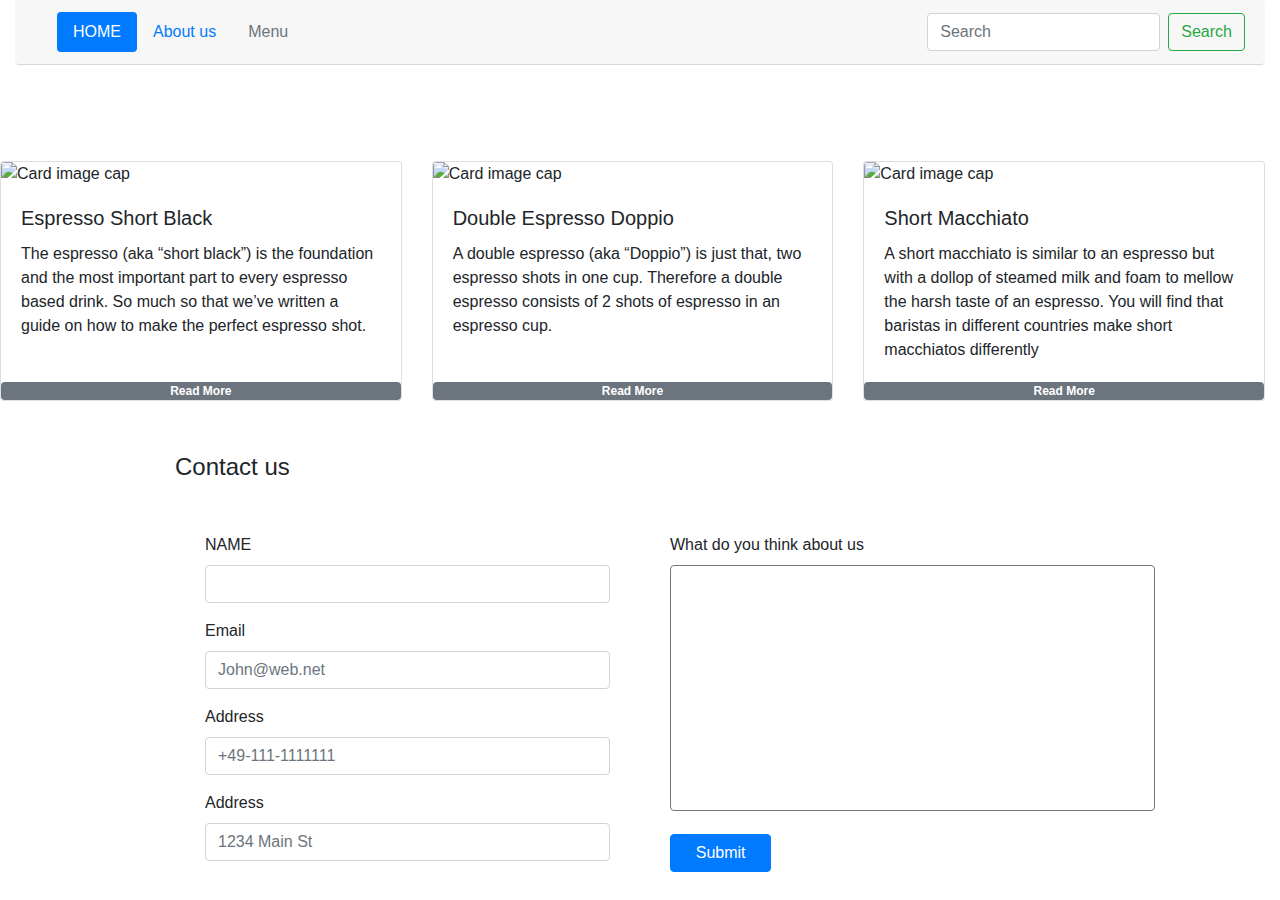
==== index copy.html @ f2f2e202 "form added" ====
<!DOCTYPE html>
<html lang="en">

<head>
  <meta charset="UTF-8">
  <meta name="viewport" content="width=device-width, initial-scale=1.0">
  <link rel="stylesheet" href="assets/css/style.css">
  <link rel="stylesheet" href="https://stackpath.bootstrapcdn.com/bootstrap/4.4.1/css/bootstrap.min.css"
    integrity="sha384-Vkoo8x4CGsO3+Hhxv8T/Q5PaXtkKtu6ug5TOeNV6gBiFeWPGFN9MuhOf23Q9Ifjh" crossorigin="anonymous">
  <script src="https://kit.fontawesome.com/50ed43cee8.js" crossorigin="anonymous"></script>
  <title>COFFEE SHOP</title>
</head>

<body>

  <header>
    <div class="container-fluid ">
      <div class="card-header d-flex align-items-center justify-content-between rounded">
        <ul class="nav nav-pills card-header-pills ">
          <li class="nav-item">
            <a class="nav-link" href="#"><i class="fas fa-mug-hot"></i></a>
          </li>
          <li class="nav-item">
            <a class="nav-link active" href="#">HOME</a>
          </li>
          <li class="nav-item">
            <a class="nav-link" href="#">About us</a>
          </li>
          <li class="nav-item">
            <a class="nav-link disabled" href="#" tabindex="-1" aria-disabled="true">Menu</a>
          </li>
        </ul>
        <form class="form-inline">
          <input class="form-control mr-sm-2" type="search" placeholder="Search" aria-label="Search">
          <button class="btn btn-outline-success my-2 my-sm-0" type="submit">Search</button>
        </form>
      </div>
    </div>
  </header>




  <div id="carouselExampleCaptions" class="container carousel slide mt-5" data-ride="carousel">
    <ol class="carousel-indicators">
      <li data-target="#carouselExampleCaptions" data-slide-to="0" class="active"></li>
      <li data-target="#carouselExampleCaptions" data-slide-to="1"></li>
      <li data-target="#carouselExampleCaptions" data-slide-to="2"></li>
    </ol>
    <div class="carousel-inner">
      <div class="carousel-item active">
        <img src="https://www.itl.cat/pngfile/big/11-113886_coffee-wallpaper-best-pictures-of-coffee.jpg"
          class="d-block w-100 rounded" alt="">

      </div>
      <div class="carousel-item">
        <img src="https://i.ytimg.com/vi/1zlIKQtJLuM/maxresdefault.jpg" class="d-block w-100 rounded" alt="">

      </div>
      <div class="carousel-item">
        <img src="https://wallpaperaccess.com/full/1889536.jpg" class="d-block w-100 rounded" alt="">

      </div>
    </div>
    <a class="carousel-control-prev" href="#carouselExampleCaptions" role="button" data-slide="prev">
      <span class="carousel-control-prev-icon" aria-hidden="true"></span>
      <span class="sr-only">Previous</span>
    </a>
    <a class="carousel-control-next" href="#carouselExampleCaptions" role="button" data-slide="next">
      <span class="carousel-control-next-icon" aria-hidden="true"></span>
      <span class="sr-only">Next</span>
    </a>
  </div>



  <div class="card-deck mr-0 mt-5">
    <div class="card">
      <img class="card-img-top rounded"
        src="https://www.latteartguide.com/wp-content/uploads/2016/01/432856237_da68d53578_z.jpg" alt="Card image cap">
      <div class="card-body">
        <h5 class="card-title">Espresso Short Black</h5>
        <p class="card-text">The espresso (aka “short black”) is the foundation and the most important part to every
          espresso based drink. So much so that we’ve written a guide on how to make the perfect espresso shot.</p>
      </div>
      <a href="#" class="badge badge-secondary">Read More</a>
    </div>
    <div class="card">
      <img class="card-img-top rounded"
        src="https://www.latteartguide.com/wp-content/uploads/2016/01/double-espresso.jpg" alt="Card image cap">
      <div class="card-body">
        <h5 class="card-title">Double Espresso Doppio</h5>
        <p class="card-text">A double espresso (aka “Doppio”) is just that, two espresso shots in one cup. Therefore a
          double espresso consists of 2 shots of espresso in an espresso cup.</p>
      </div>
      <a href="#" class="badge badge-secondary">Read More</a>
    </div>
    <div class="card">
      <img class="card-img-top rounded"
        src="https://www.latteartguide.com/wp-content/uploads/2016/01/short-macchiato.jpg" alt="Card image cap">
      <div class="card-body">
        <h5 class="card-title">Short Macchiato</h5>
        <p class="card-text">A short macchiato is similar to an espresso but with a dollop of steamed milk and foam to
          mellow the harsh taste of an espresso. You will find that baristas in different countries make short
          macchiatos differently</p>
      </div>
      <a href="#" class="badge badge-secondary">Read More</a>
    </div>
  </div>




  <form class="container w-75 mt-5">
    <legend class="legend mb-5">Contact us</legend>
    <div class="d-flex">
      <div class="left col-md-6">
        <div class="form-group col-md-12">
          <label for="name">NAME</label>
          <input type="text" class="form-control" id="name">
        </div>
        <div class="form-group col-md-12">
          <label for="inputEmail4">Email</label>
          <input type="email" class="form-control" id="inputEmail4" placeholder="John@web.net">
        </div>
        <div class="form-group col-md-12">
          <label for="Phone">Address</label>
          <input type="number" class="form-control" id="phone" placeholder="+49-111-1111111">
        </div>
        <div class="form-group col-md-12">
          <label for="inputAddress">Address</label>
          <input type="text" class="form-control" id="inputAddress" placeholder="1234 Main St">
        </div>
      </div>
      <div class="right col-md-6">
        <div class="form-group col-md-8">
          <label for="comment">What do you think about us</label>
          <textarea name="" id="comment" cols="50" rows="10" draggable="false" class="rounded"></textarea>
        </div>
        <div class="form-group col-md-12">
          <button type="submit" class="btn btn-primary col-md-3">Submit</button>
        </div>
      </div>
    </div>
  </form>


  <script src="https://code.jquery.com/jquery-3.4.1.slim.min.js"
    integrity="sha384-J6qa4849blE2+poT4WnyKhv5vZF5SrPo0iEjwBvKU7imGFAV0wwj1yYfoRSJoZ+n"
    crossorigin="anonymous"></script>
  <script src="https://cdn.jsdelivr.net/npm/popper.js@1.16.0/dist/umd/popper.min.js"
    integrity="sha384-Q6E9RHvbIyZFJoft+2mJbHaEWldlvI9IOYy5n3zV9zzTtmI3UksdQRVvoxMfooAo"
    crossorigin="anonymous"></script>
  <script src="https://stackpath.bootstrapcdn.com/bootstrap/4.4.1/js/bootstrap.min.js"
    integrity="sha384-wfSDF2E50Y2D1uUdj0O3uMBJnjuUD4Ih7YwaYd1iqfktj0Uod8GCExl3Og8ifwB6"
    crossorigin="anonymous"></script>
</body>

</html>
---- assets/css/style.css ----
i   {
    font-size: 2em;
}
#comment {
    resize: none;
}
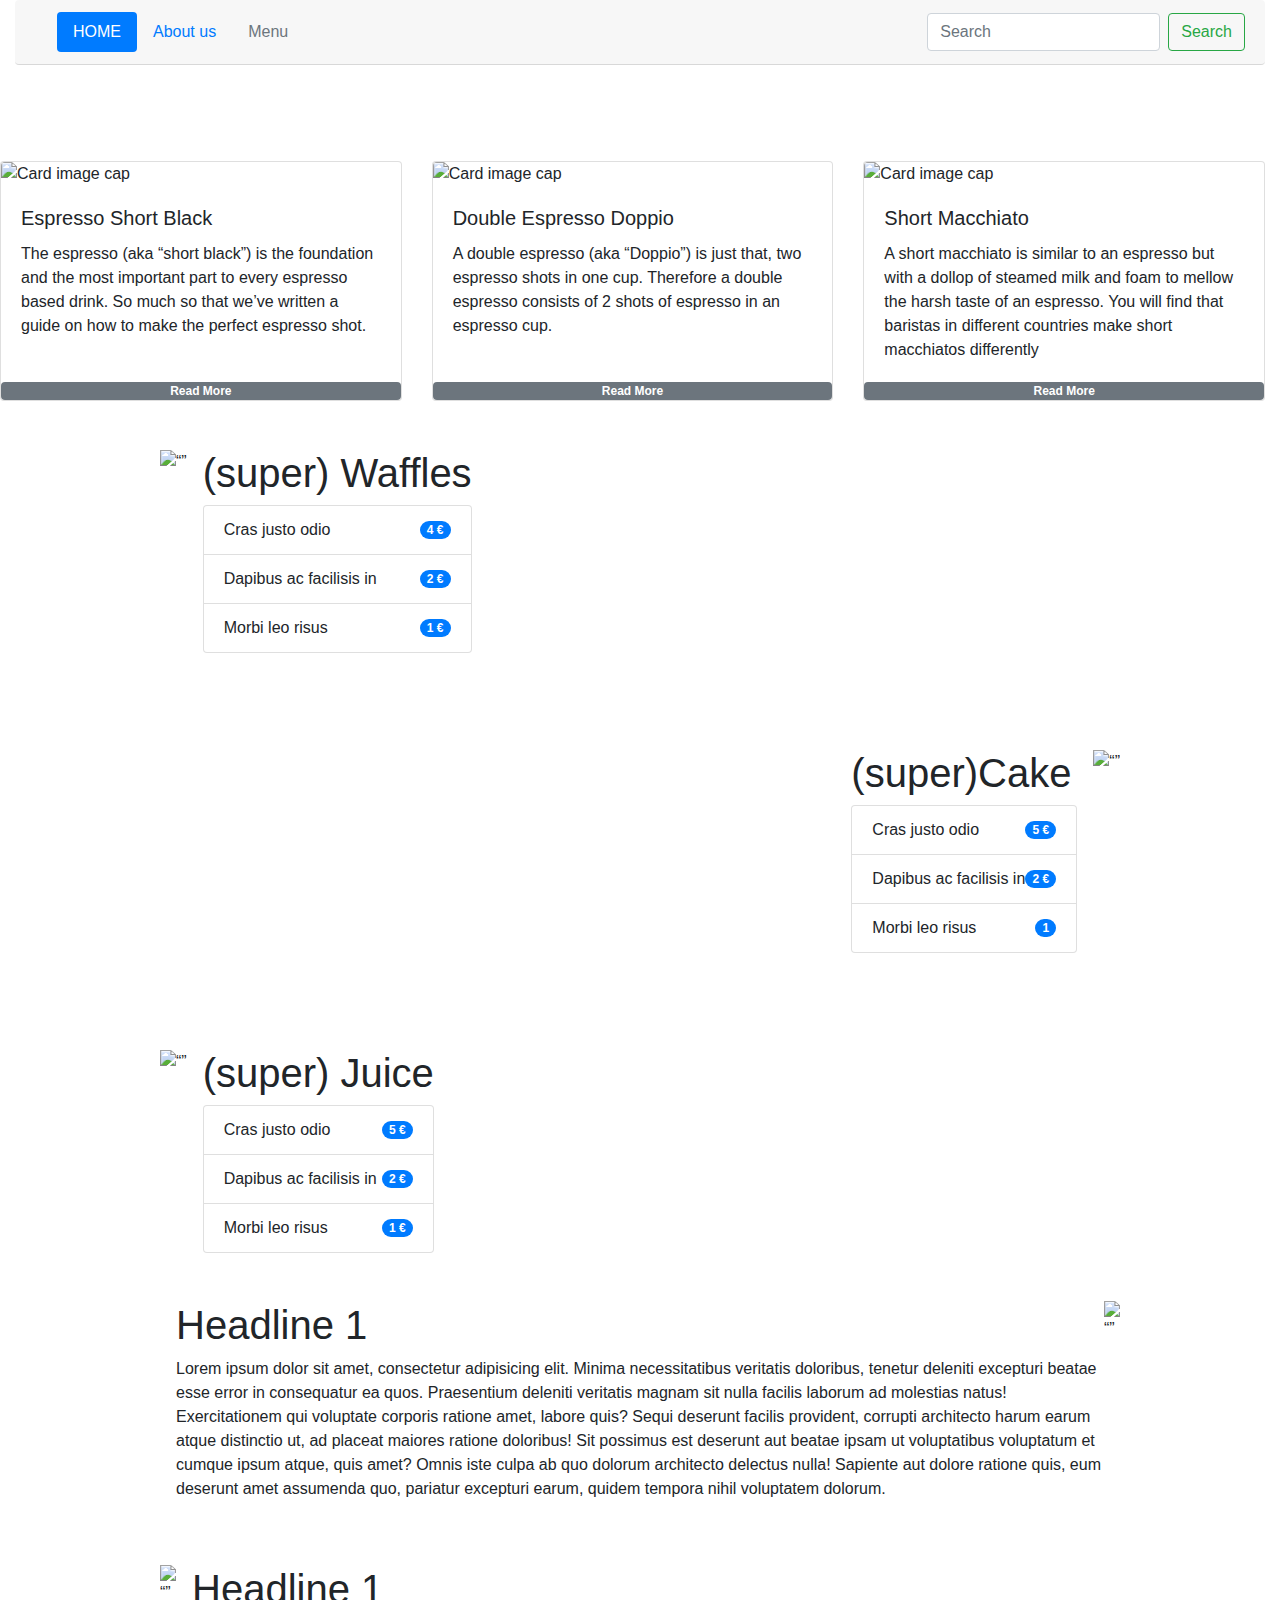
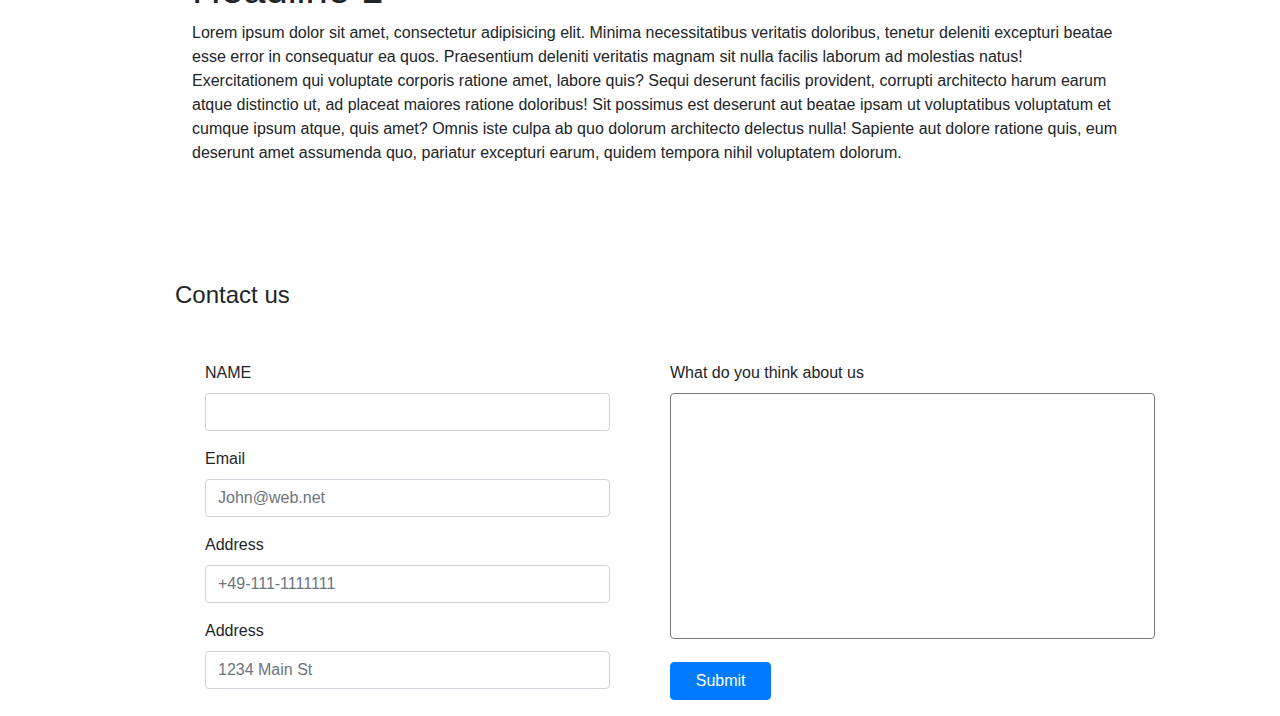
==== commit 7178f4b3: "final" ====
--- a/index copy.html
+++ b/index copy.html
@@ -110,6 +110,110 @@
 
 
 
+  <section class="flex-section d-flex align-items-center justify-content-center flex-column">
+    <div class="section-flex d-flex w-75 mt-5 mb-5">
+      <div>
+        <img src="https://img.chefkoch-cdn.de/rezepte/448991137121794/bilder/235070/crop-360x240/waffeln.jpg" alt=“”>
+      </div>
+      <div class="ml-3">
+        <h1>(super) Waffles</h1>
+        <ul class="list-group">
+          <li class="list-group-item d-flex justify-content-between align-items-center">
+            Cras justo odio
+            <span class="badge badge-primary badge-pill">4 €</span>
+          </li>
+          <li class="list-group-item d-flex justify-content-between align-items-center">
+            Dapibus ac facilisis in
+            <span class="badge badge-primary badge-pill">2 €</span>
+          </li>
+          <li class="list-group-item d-flex justify-content-between align-items-center">
+            Morbi leo risus
+            <span class="badge badge-primary badge-pill">1 €</span>
+          </li>
+        </ul>
+      </div>
+    </div>
+    <div class="section-flex d-flex w-75 mt-5 mb-5 flex-row-reverse">
+      <div>
+        <img src="https://media-cdn.tripadvisor.com/media/photo-s/10/99/20/75/ein-kuchenstuck.jpg" alt=“” class="w-75">
+      </div>
+      <div class="mr-3">
+        <h1>(super)Cake</h1>
+        <ul class="list-group">
+          <li class="list-group-item d-flex justify-content-between align-items-center">
+            Cras justo odio
+            <span class="badge badge-primary badge-pill">5 €</span>
+          </li>
+          <li class="list-group-item d-flex justify-content-between align-items-center">
+            Dapibus ac facilisis in
+            <span class="badge badge-primary badge-pill">2 €</span>
+          </li>
+          <li class="list-group-item d-flex justify-content-between align-items-center">
+            Morbi leo risus
+            <span class="badge badge-primary badge-pill">1</span>
+          </li>
+        </ul>
+      </div>
+    </div>
+    <div class="section-flex d-flex w-75 mt-5 mb-5">
+      <div>
+        <img
+          src="https://lh3.googleusercontent.com/proxy/BBKXAepNh2gwqtvHOEliOmkmaNvaQ9hZPoeDps53O5jtRDBmRBC5yDqd7e-vEeLiqejKZXv594M4Lat9CoIwguPG6nDWLupdcr9lQXEzeEOhqCDSoOzYbXiAug07"
+          alt=“”>
+      </div>
+      <div class="ml-3">
+        <h1>(super) Juice</h1>
+        <ul class="list-group">
+          <li class="list-group-item d-flex justify-content-between align-items-center">
+            Cras justo odio
+            <span class="badge badge-primary badge-pill">5 €</span>
+          </li>
+          <li class="list-group-item d-flex justify-content-between align-items-center">
+            Dapibus ac facilisis in
+            <span class="badge badge-primary badge-pill">2 €</span>
+          </li>
+          <li class="list-group-item d-flex justify-content-between align-items-center">
+            Morbi leo risus
+            <span class="badge badge-primary badge-pill">1 €</span>
+          </li>
+        </ul>
+      </div>
+    </div>
+    <div class="section-flex d-flex w-75 flex-row-reverse mb-5">
+      <div>
+        <img src= "https://unsplash.it/300/300" alt=“”>
+      </div>
+      <div class="ml-3">
+        <h1>Headline 1</h1>
+        <p>Lorem ipsum dolor sit amet, consectetur adipisicing elit. Minima necessitatibus veritatis doloribus, tenetur
+          deleniti excepturi beatae esse error in consequatur ea quos. Praesentium deleniti veritatis magnam sit nulla
+          facilis laborum ad molestias natus! Exercitationem qui voluptate corporis ratione amet, labore quis? Sequi
+          deserunt facilis provident, corrupti architecto harum earum atque distinctio ut, ad placeat maiores ratione
+          doloribus! Sit possimus est deserunt aut beatae ipsam ut voluptatibus voluptatum et cumque ipsum atque, quis
+          amet? Omnis iste culpa ab quo dolorum architecto delectus nulla! Sapiente aut dolore ratione quis, eum
+          deserunt
+          amet assumenda quo, pariatur excepturi earum, quidem tempora nihil voluptatem dolorum.</p>
+      </div>
+    </div>
+    <div class="section-flex d-flex w-75 mb-5">
+      <div>
+        <img src="https://unsplash.it/300/300" alt=“”>
+      </div>
+      <div class="ml-3">
+        <h1>Headline 1</h1>
+        <p>Lorem ipsum dolor sit amet, consectetur adipisicing elit. Minima necessitatibus veritatis doloribus, tenetur
+          deleniti excepturi beatae esse error in consequatur ea quos. Praesentium deleniti veritatis magnam sit nulla
+          facilis laborum ad molestias natus! Exercitationem qui voluptate corporis ratione amet, labore quis? Sequi
+          deserunt facilis provident, corrupti architecto harum earum atque distinctio ut, ad placeat maiores ratione
+          doloribus! Sit possimus est deserunt aut beatae ipsam ut voluptatibus voluptatum et cumque ipsum atque, quis
+          amet? Omnis iste culpa ab quo dolorum architecto delectus nulla! Sapiente aut dolore ratione quis, eum
+          deserunt
+          amet assumenda quo, pariatur excepturi earum, quidem tempora nihil voluptatem dolorum.</p>
+      </div>
+    </div>
+  </section>
+
+
 
   <form class="container w-75 mt-5">
     <legend class="legend mb-5">Contact us</legend>
@@ -143,6 +247,7 @@
       </div>
     </div>
   </form>
+
 
 
   <script src="https://code.jquery.com/jquery-3.4.1.slim.min.js"
